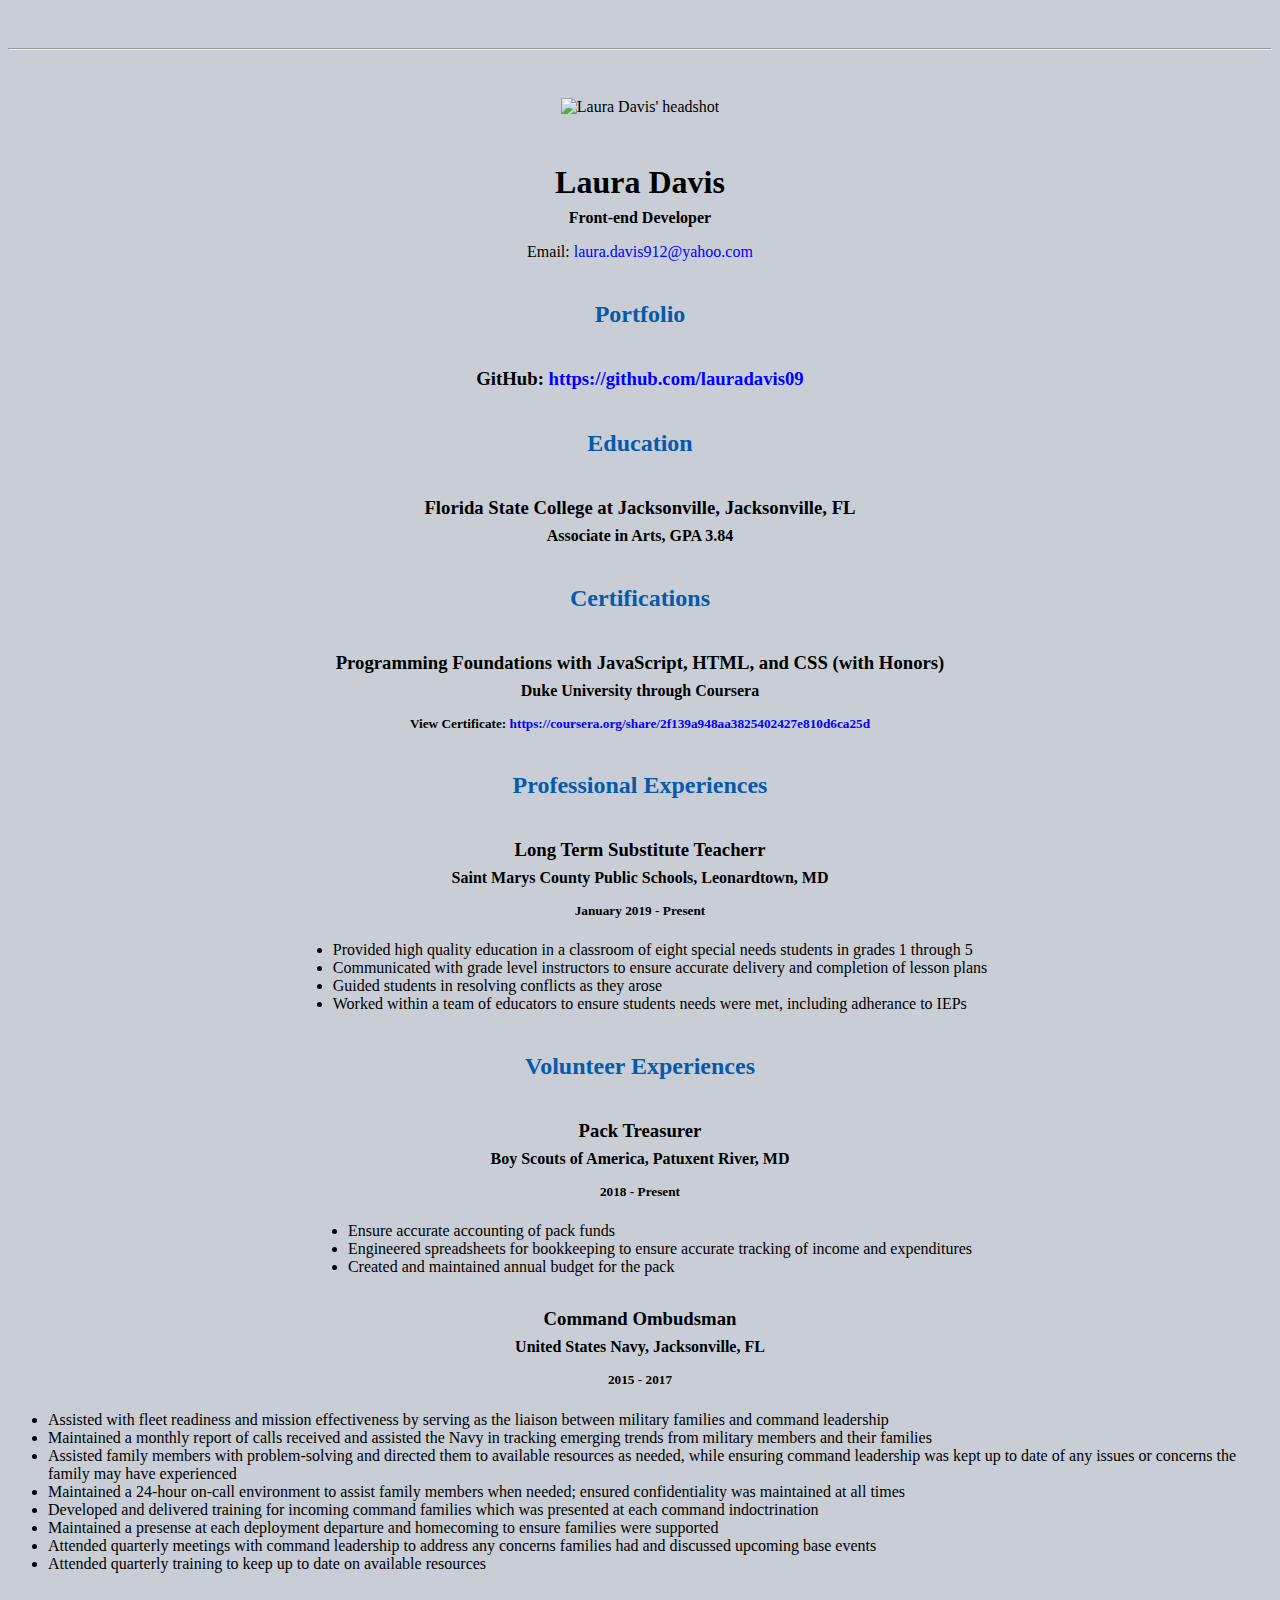
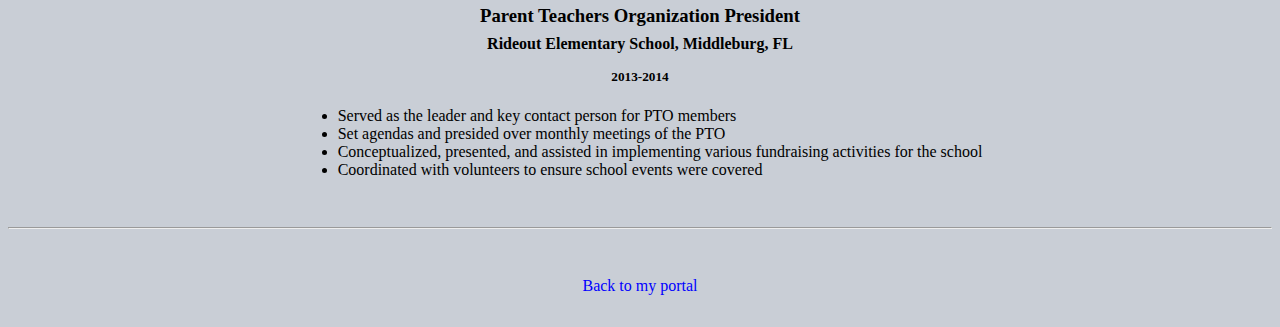
==== resume.html @ 4264bbed "Add files via upload" ====
<!doctype html>

<!-- this is a comment for human! -->

<html lang="en"> 

  <header>
    <title>Laura Davis' Resume</title>
    <link rel="stylesheet" href="css/master.css">
    <link rel="shortcut" href="favicon.ico" type="image/x-icon">
    <meta name="viewport" content="width=device-width, initial-scale=1, shrink-to-fit=no">
    <meta name="name" content="Laura Davis' Portal">
    <meta name="robots" content="noindex,nofollow">
    <!-- remove the above line once site is complete so that it can go live and be found!-->
  </header>

  <body>
    <hr>

    <img src="images/HS2.jpg" alt="Laura Davis' headshot" width="20%">

    <h1>Laura Davis</h1>
    <h4>Front-end Developer</h4>

    <p>Email: <a href="mailto:laura.davis912@yahoo.com" target="_blank">laura.davis912@yahoo.com</a></p>
    <!-- don't post physical address, personal phone number or other personal information on the web! -->

    <h2>Portfolio</h2>
      <h3>GitHub: <a href="https://github.com/ldavis09" target="_blank">https://github.com/lauradavis09</a></h3>

    <h2>Education</h2>

    <h3>Florida State College at Jacksonville, Jacksonville, FL</h3>
    <h4>Associate in Arts, GPA 3.84</h4>
    
    <h2>Certifications</h2>
    
    <h3>Programming Foundations with JavaScript, HTML, and CSS (with Honors)</h3>
    <h4>Duke University through Coursera</h4>
    <h5>View Certificate: <a href="https://coursera.org/share/2f139a948aa3825402427e810d6ca25d" target="_blank">https://coursera.org/share/2f139a948aa3825402427e810d6ca25d</a></h5>

    <h2>Professional Experiences</h2>

    <h3>Long Term Substitute Teacherr</h3>
    <h4>Saint Marys County Public Schools, Leonardtown, MD</h4>
    <h5>January 2019 - Present</h5>
      <ul>
        <li>Provided high quality education in a classroom of eight special needs students in grades 1 through 5</li>
        <li>Communicated with grade level instructors to ensure accurate delivery and completion of lesson plans</li>
        <li>Guided students in resolving conflicts as they arose</li>
        <li>Worked within a team of educators to ensure students needs were met, including adherance to IEPs</li>

      </ul>

      <h2>Volunteer Experiences</h2>
    <h3>Pack Treasurer</h3>
    <h4>Boy Scouts of America, Patuxent River, MD</h4>
    <h5>2018 - Present</h5>
      <ul>
        <li>Ensure accurate accounting of pack funds</li>
        <li>Engineered spreadsheets for bookkeeping to ensure accurate tracking of income and expenditures</li>
        <li>Created and maintained annual budget for the pack</li>
      </ul>
    <h3>Command Ombudsman</h3>
    <h4>United States Navy, Jacksonville, FL</h4>
    <h5>2015 - 2017</h5>
      <ul>
        <li>Assisted with fleet readiness and mission effectiveness by serving as the liaison between military families and command leadership</li>
        <li>Maintained a monthly report of calls received and assisted the Navy in tracking emerging trends from military members and their families</li>
        <li>Assisted family members with problem-solving and directed them to available resources as needed, while ensuring command leadership was kept up to date of any issues or concerns the family may have experienced</li>
        <li>Maintained a 24-hour on-call environment to assist family members when needed; ensured confidentiality was maintained at all times</li>
        <li>Developed and delivered training for incoming command families which was presented at each command indoctrination</li>
        <li>Maintained a presense at each deployment departure and homecoming to ensure families were supported</li>
        <li>Attended quarterly meetings with command leadership to address any concerns families had and discussed upcoming base events</li>
        <li>Attended quarterly training to keep up to date on available resources</li>
    </ul>
    <h3>Parent Teachers Organization President</h3>
    <h4>Rideout Elementary School, Middleburg, FL</h4>
    <h5>2013-2014</h5>
      <ul>
        <li>Served as the leader and key contact person for PTO members</li>
        <li>Set agendas and presided over monthly meetings of the PTO</li>
        <li>Conceptualized, presented, and assisted in implementing various fundraising activities for the school</li>
        <li>Coordinated with volunteers to ensure school events were covered</li>
    </ul>
  </body>

  <footer>
  <hr>
  <p><a href="index.html">Back to my portal</a><p>
  </footer>

</html>
---- css/master.css ----
/* Cascading stylesheet for the website */

/* Text inside these asterisks and slashes are comments for human */

  a { 
    color:blue;/* set the text color to blue here */
    text-decoration: none; /* This means we do not want hyperlinks to be underlined */
  }

  a:hover {
    color:red;/* set the text color to red here */
    text-decoration: none; /* This means we do not want hyperlinks to be underlined */
  }

  body {
    /* set the background color here */
    background-color: #c9ced6;
    /* set the text color to black here */
    color: black;
    font-family: 'Playfair Display', 'Montserrat', serif, sans-serif; /* set the font here */
    text-align: center;/* set the text alignment here */
   }

  footer {
    margin-top: 2rem;
    margin-bottom: 2rem;
  }

  h1 {
    margin-bottom: 0.5rem;
    margin-top: 3rem;
   }

  h2 {
    color:#075AAB;/* set the text color of to #075AAB here */
    margin-bottom: 2.5rem;
    margin-top: 2.5rem;
    /* set both the bottom margin and top margin to 2.5rem here */
   }

  h3 {
    margin-bottom: 0;
    margin-top: 2rem;
  }

  h4 {
    margin-bottom: 1rem;
    margin-top: 0.5rem;
  }

  h5 {
    margin-top: 0.5rem;
  }

  hr {
    margin-bottom: 3rem;
    margin-top: 3rem;
  }

  /* this controls how the bullet points in the resume page looks */
  ul {
    display: table;
    margin: 0 auto;
    text-align: left;
  }
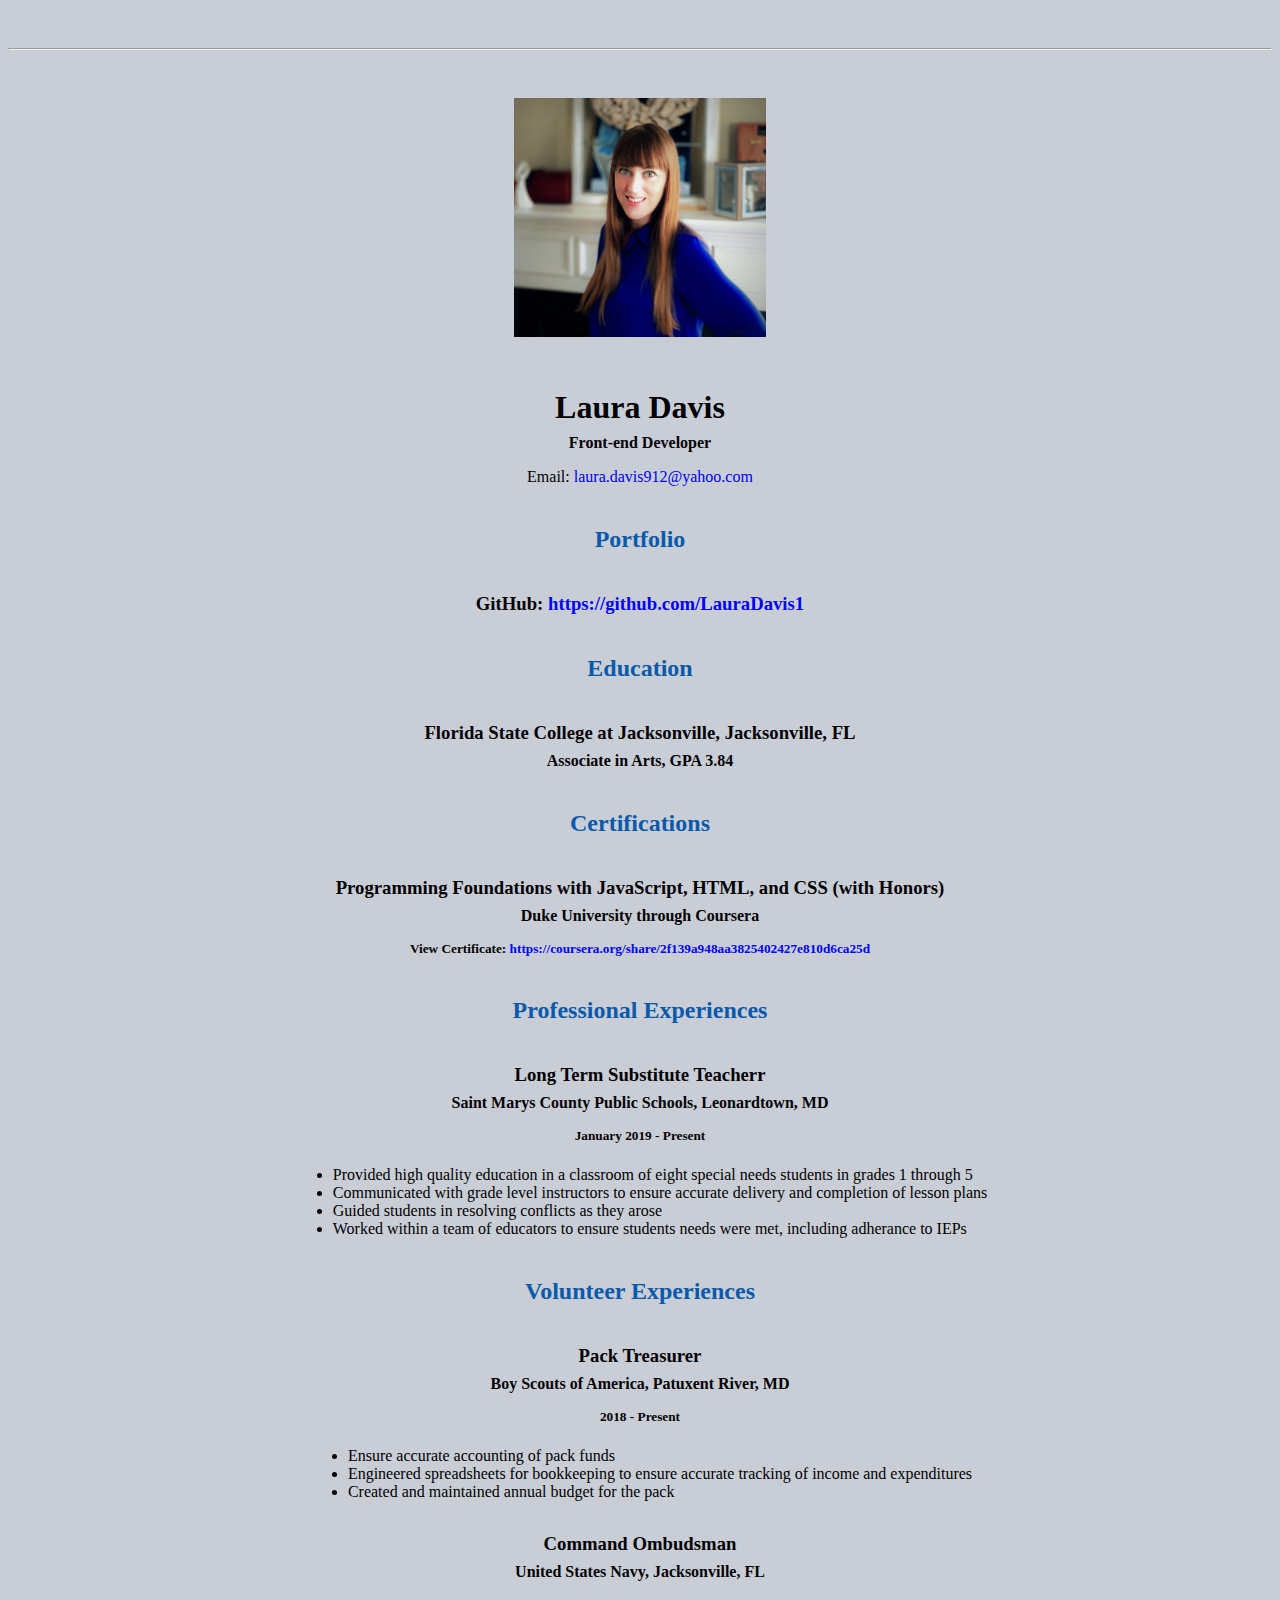
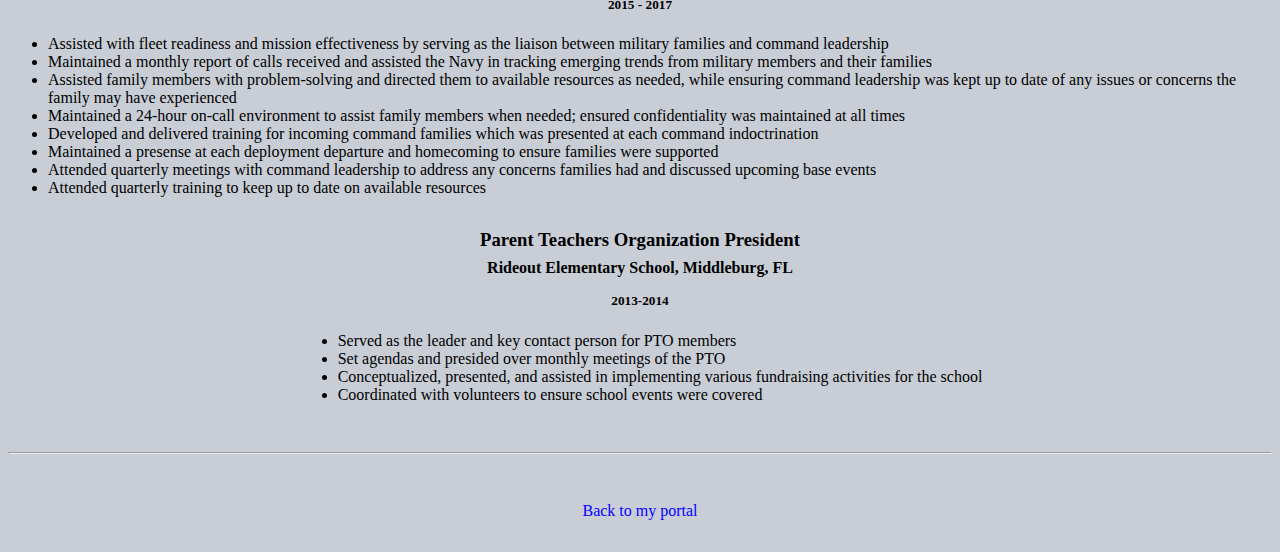
==== commit b6920111: "Update resume.html" ====
--- a/resume.html
+++ b/resume.html
@@ -26,7 +26,7 @@
     <!-- don't post physical address, personal phone number or other personal information on the web! -->
 
     <h2>Portfolio</h2>
-      <h3>GitHub: <a href="https://github.com/ldavis09" target="_blank">https://github.com/lauradavis09</a></h3>
+      <h3>GitHub: <a href="https://github.com/LauraDavis1" target="_blank">https://github.com/LauraDavis1</a></h3>
 
     <h2>Education</h2>
 
@@ -90,4 +90,4 @@
   <p><a href="index.html">Back to my portal</a><p>
   </footer>
 
-</html>+</html>
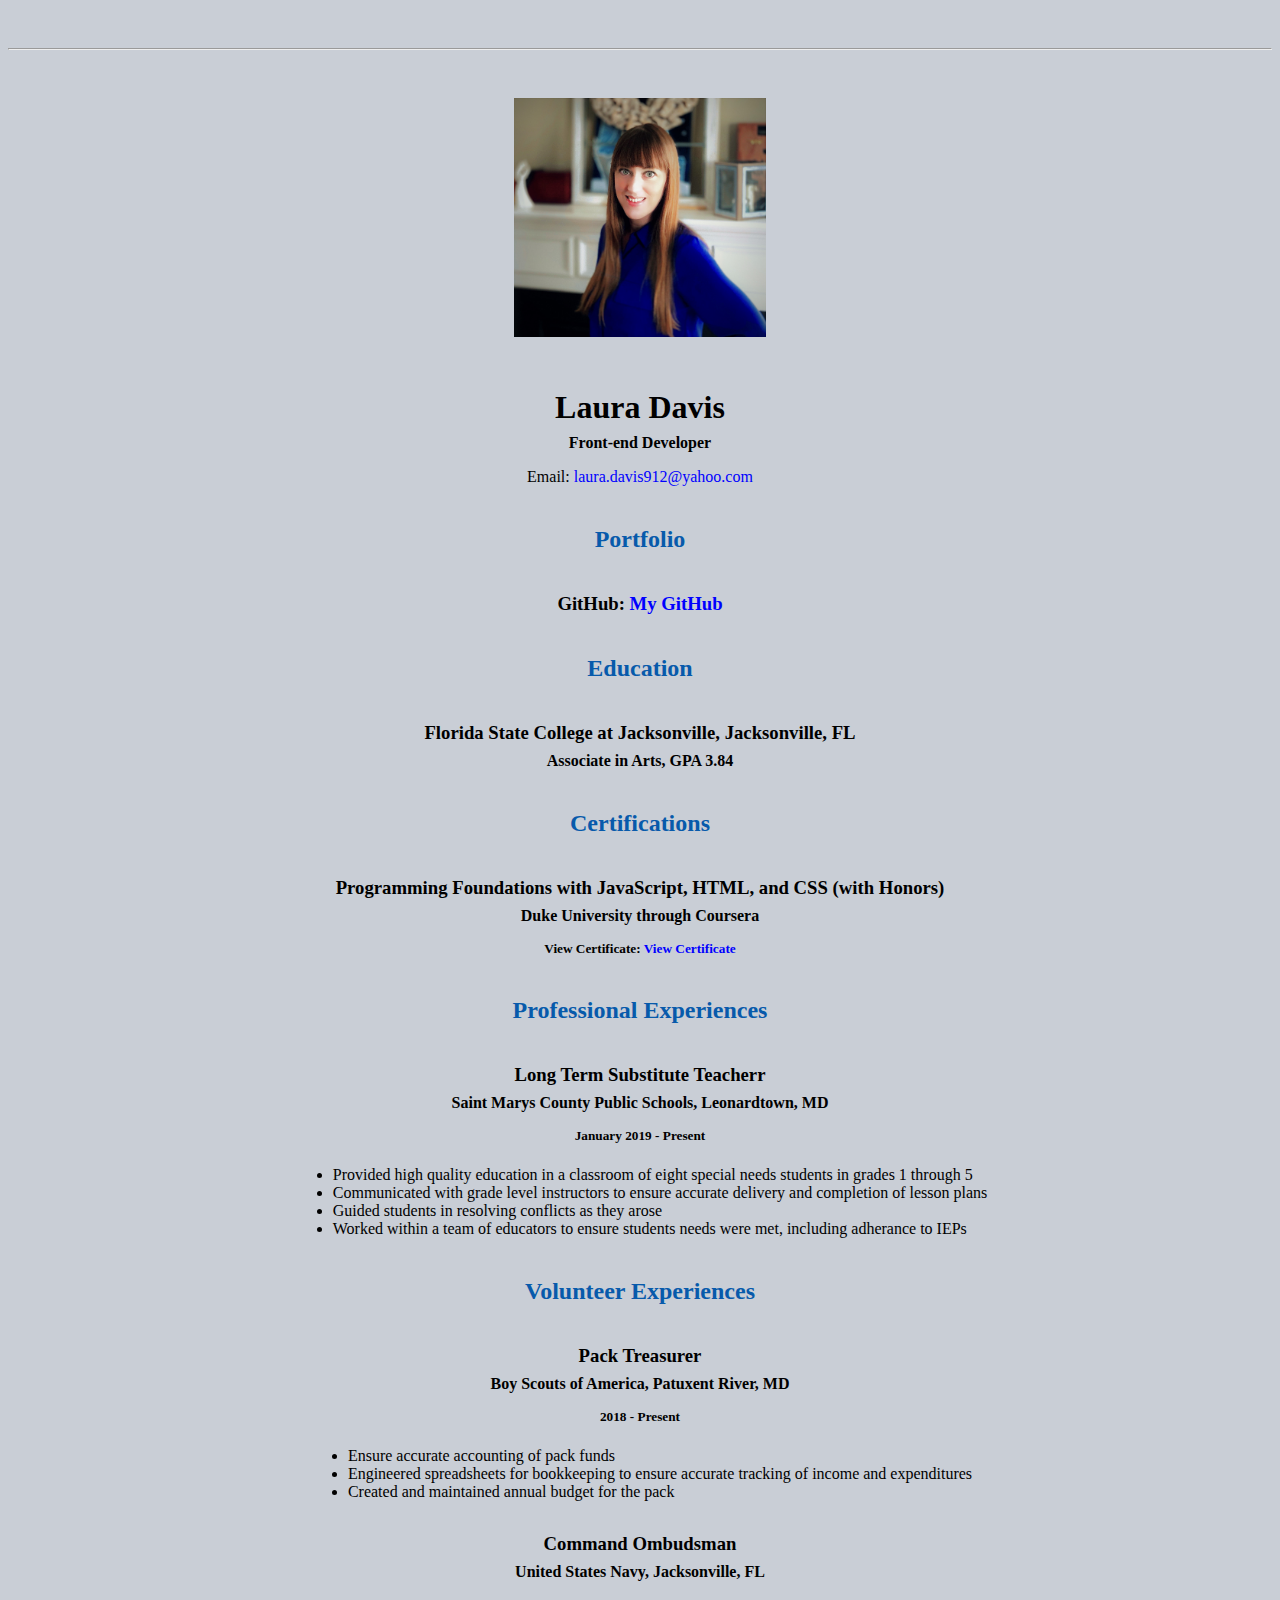
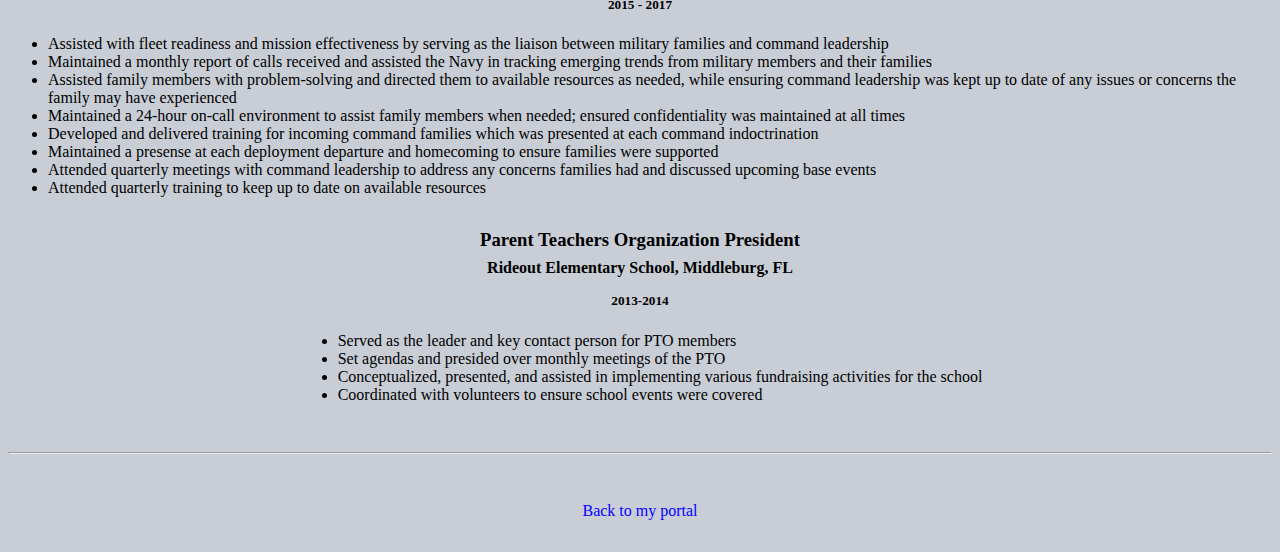
==== commit 3e097527: "Update resume.html" ====
--- a/resume.html
+++ b/resume.html
@@ -26,7 +26,7 @@
     <!-- don't post physical address, personal phone number or other personal information on the web! -->
 
     <h2>Portfolio</h2>
-      <h3>GitHub: <a href="https://github.com/LauraDavis1" target="_blank">https://github.com/LauraDavis1</a></h3>
+      <h3>GitHub: <a href="https://github.com/LauraDavis1" target="_blank">My GitHub</a></h3>
 
     <h2>Education</h2>
 
@@ -37,7 +37,7 @@
     
     <h3>Programming Foundations with JavaScript, HTML, and CSS (with Honors)</h3>
     <h4>Duke University through Coursera</h4>
-    <h5>View Certificate: <a href="https://coursera.org/share/2f139a948aa3825402427e810d6ca25d" target="_blank">https://coursera.org/share/2f139a948aa3825402427e810d6ca25d</a></h5>
+    <h5>View Certificate: <a href="https://coursera.org/share/2f139a948aa3825402427e810d6ca25d" target="_blank">View Certificate</a></h5>
 
     <h2>Professional Experiences</h2>
 
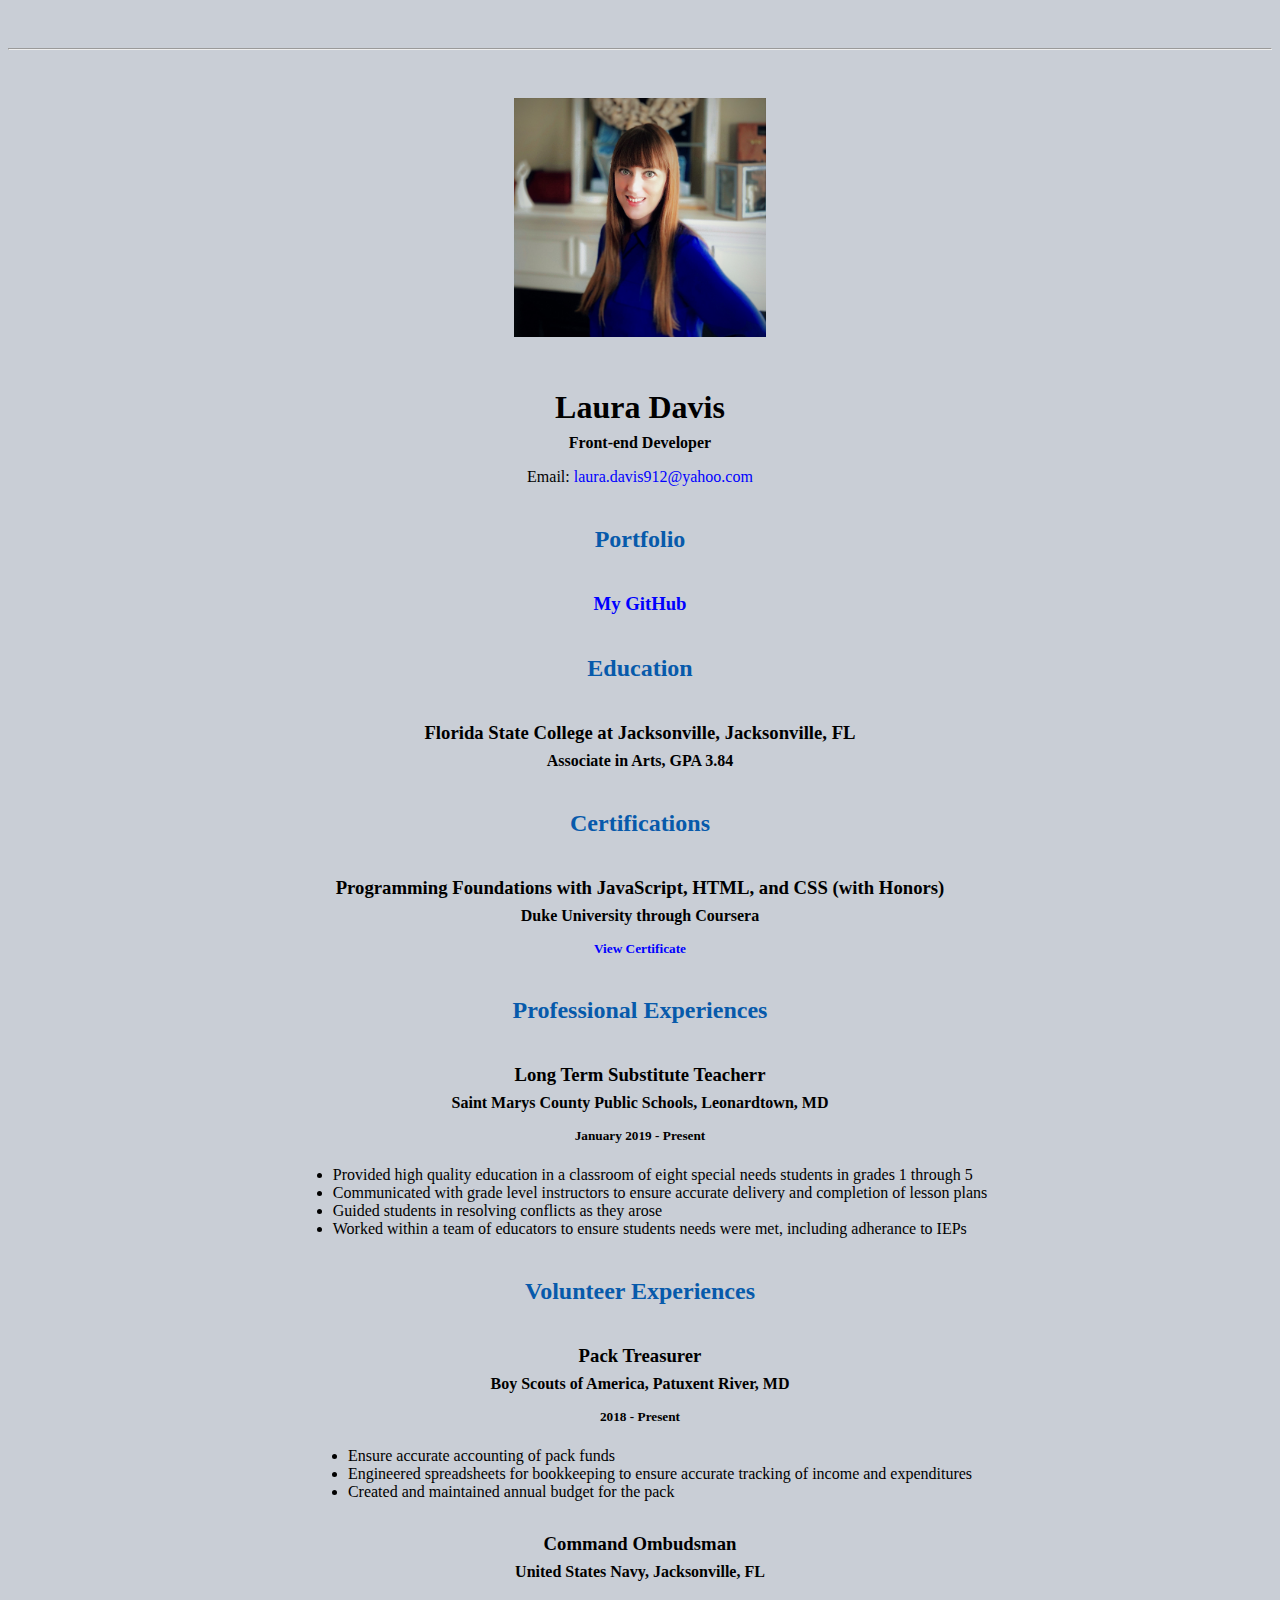
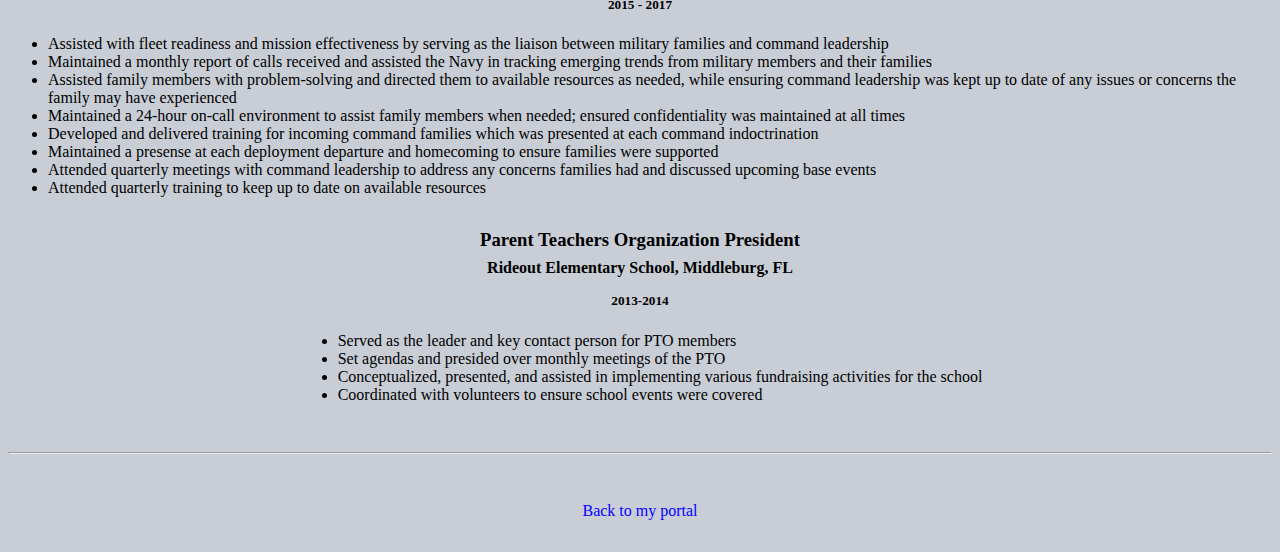
==== commit e2d15492: "Update resume.html" ====
--- a/resume.html
+++ b/resume.html
@@ -26,7 +26,7 @@
     <!-- don't post physical address, personal phone number or other personal information on the web! -->
 
     <h2>Portfolio</h2>
-      <h3>GitHub: <a href="https://github.com/LauraDavis1" target="_blank">My GitHub</a></h3>
+      <h3><a href="https://github.com/LauraDavis1" target="_blank">My GitHub</a></h3>
 
     <h2>Education</h2>
 
@@ -37,7 +37,7 @@
     
     <h3>Programming Foundations with JavaScript, HTML, and CSS (with Honors)</h3>
     <h4>Duke University through Coursera</h4>
-    <h5>View Certificate: <a href="https://coursera.org/share/2f139a948aa3825402427e810d6ca25d" target="_blank">View Certificate</a></h5>
+    <h5><a href="https://coursera.org/share/2f139a948aa3825402427e810d6ca25d" target="_blank">View Certificate</a></h5>
 
     <h2>Professional Experiences</h2>
 
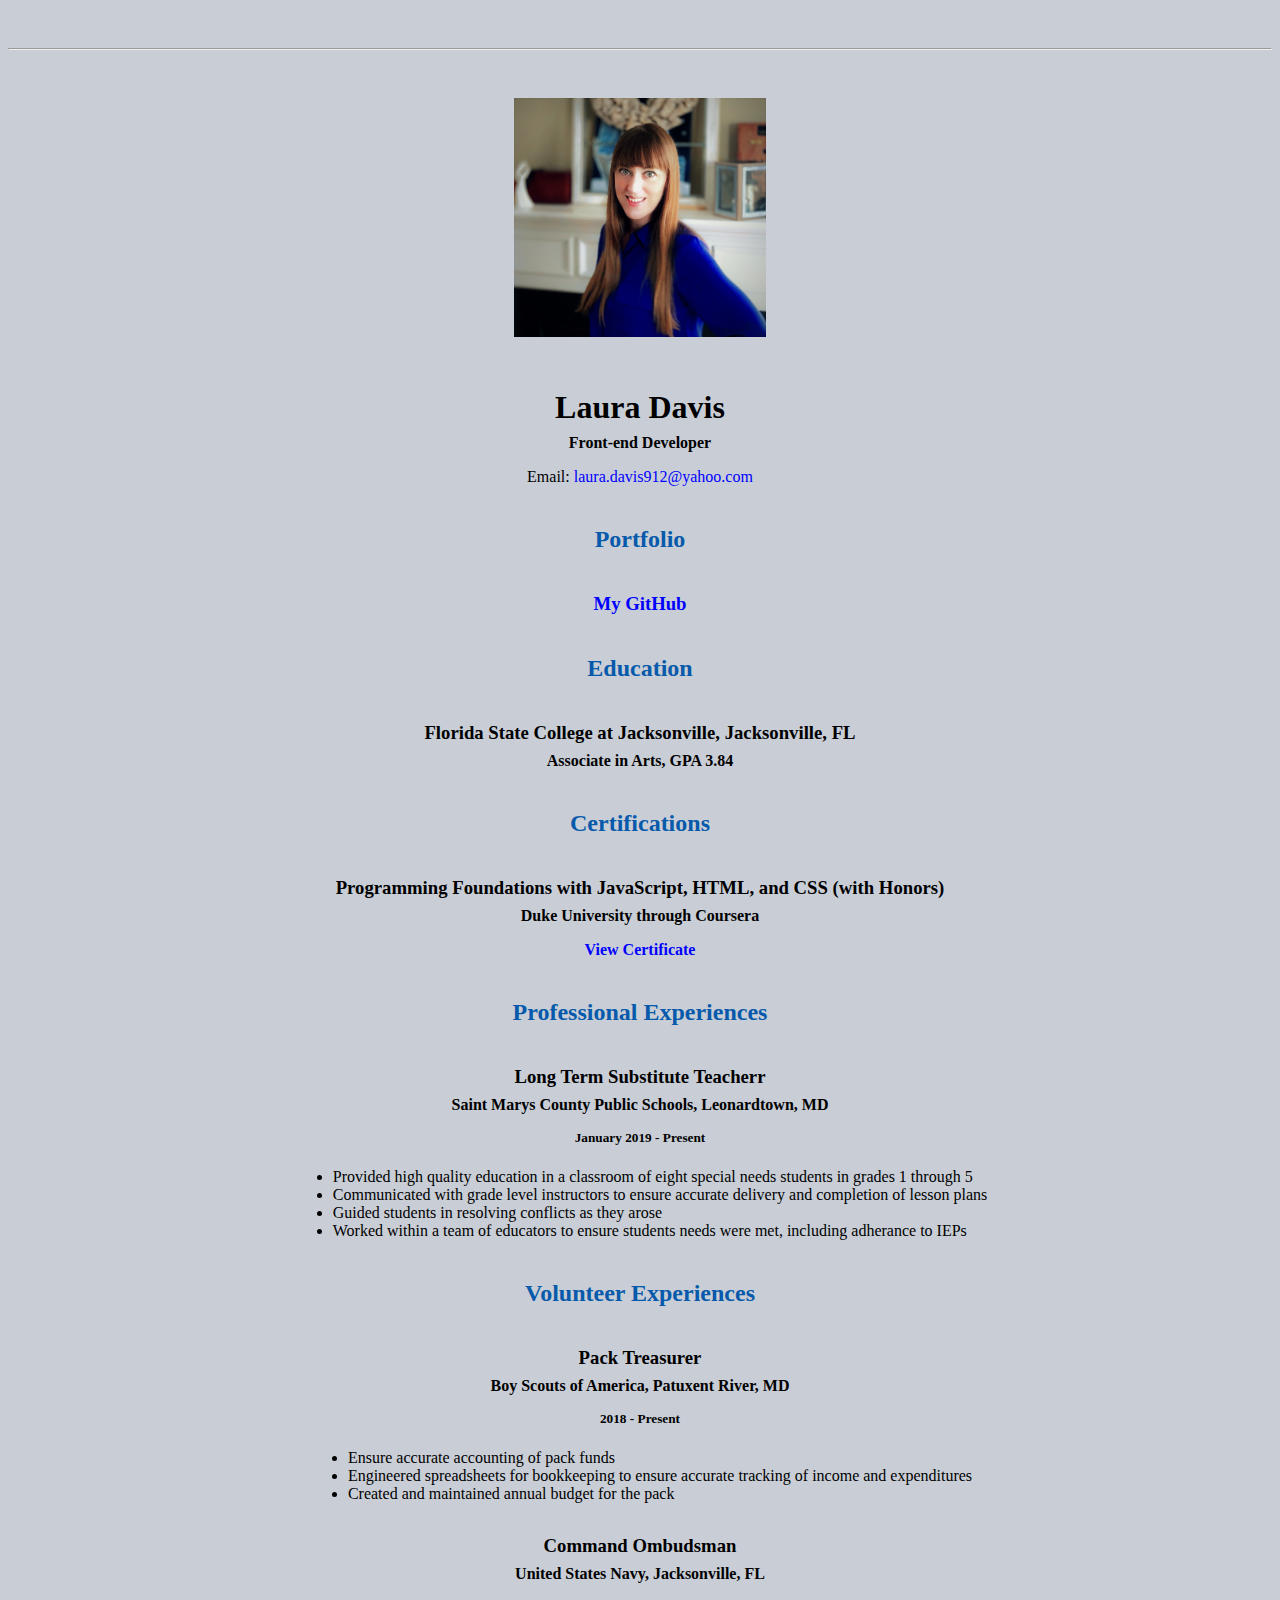
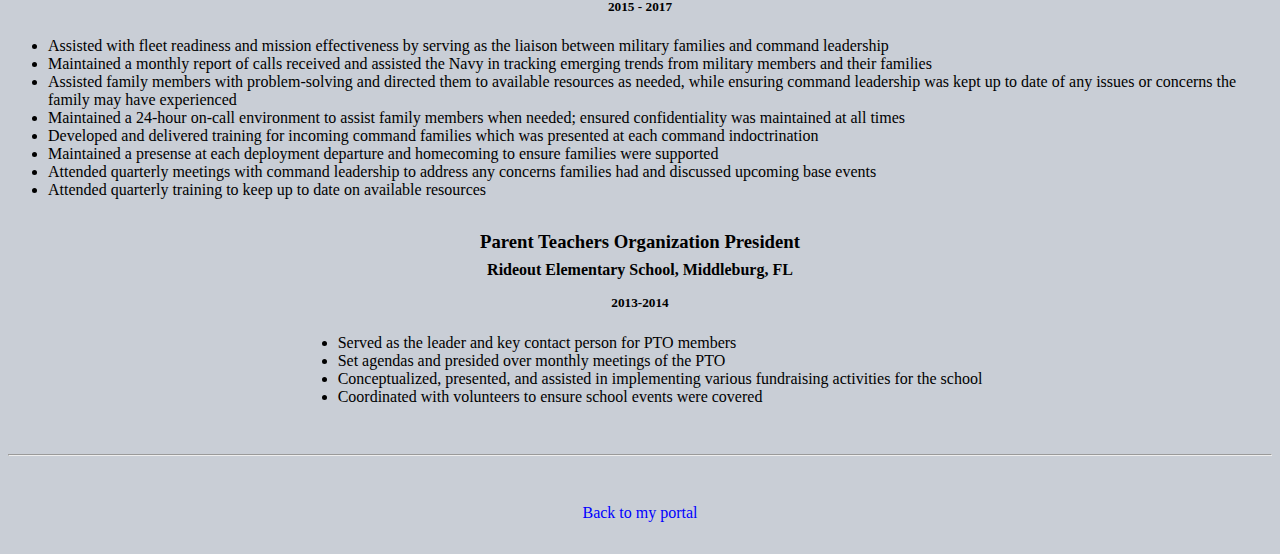
==== commit bd2568ac: "Update resume.html" ====
--- a/resume.html
+++ b/resume.html
@@ -37,7 +37,7 @@
     
     <h3>Programming Foundations with JavaScript, HTML, and CSS (with Honors)</h3>
     <h4>Duke University through Coursera</h4>
-    <h5><a href="https://coursera.org/share/2f139a948aa3825402427e810d6ca25d" target="_blank">View Certificate</a></h5>
+    <h4><a href="https://coursera.org/share/2f139a948aa3825402427e810d6ca25d" target="_blank">View Certificate</a></h4>
 
     <h2>Professional Experiences</h2>
 
